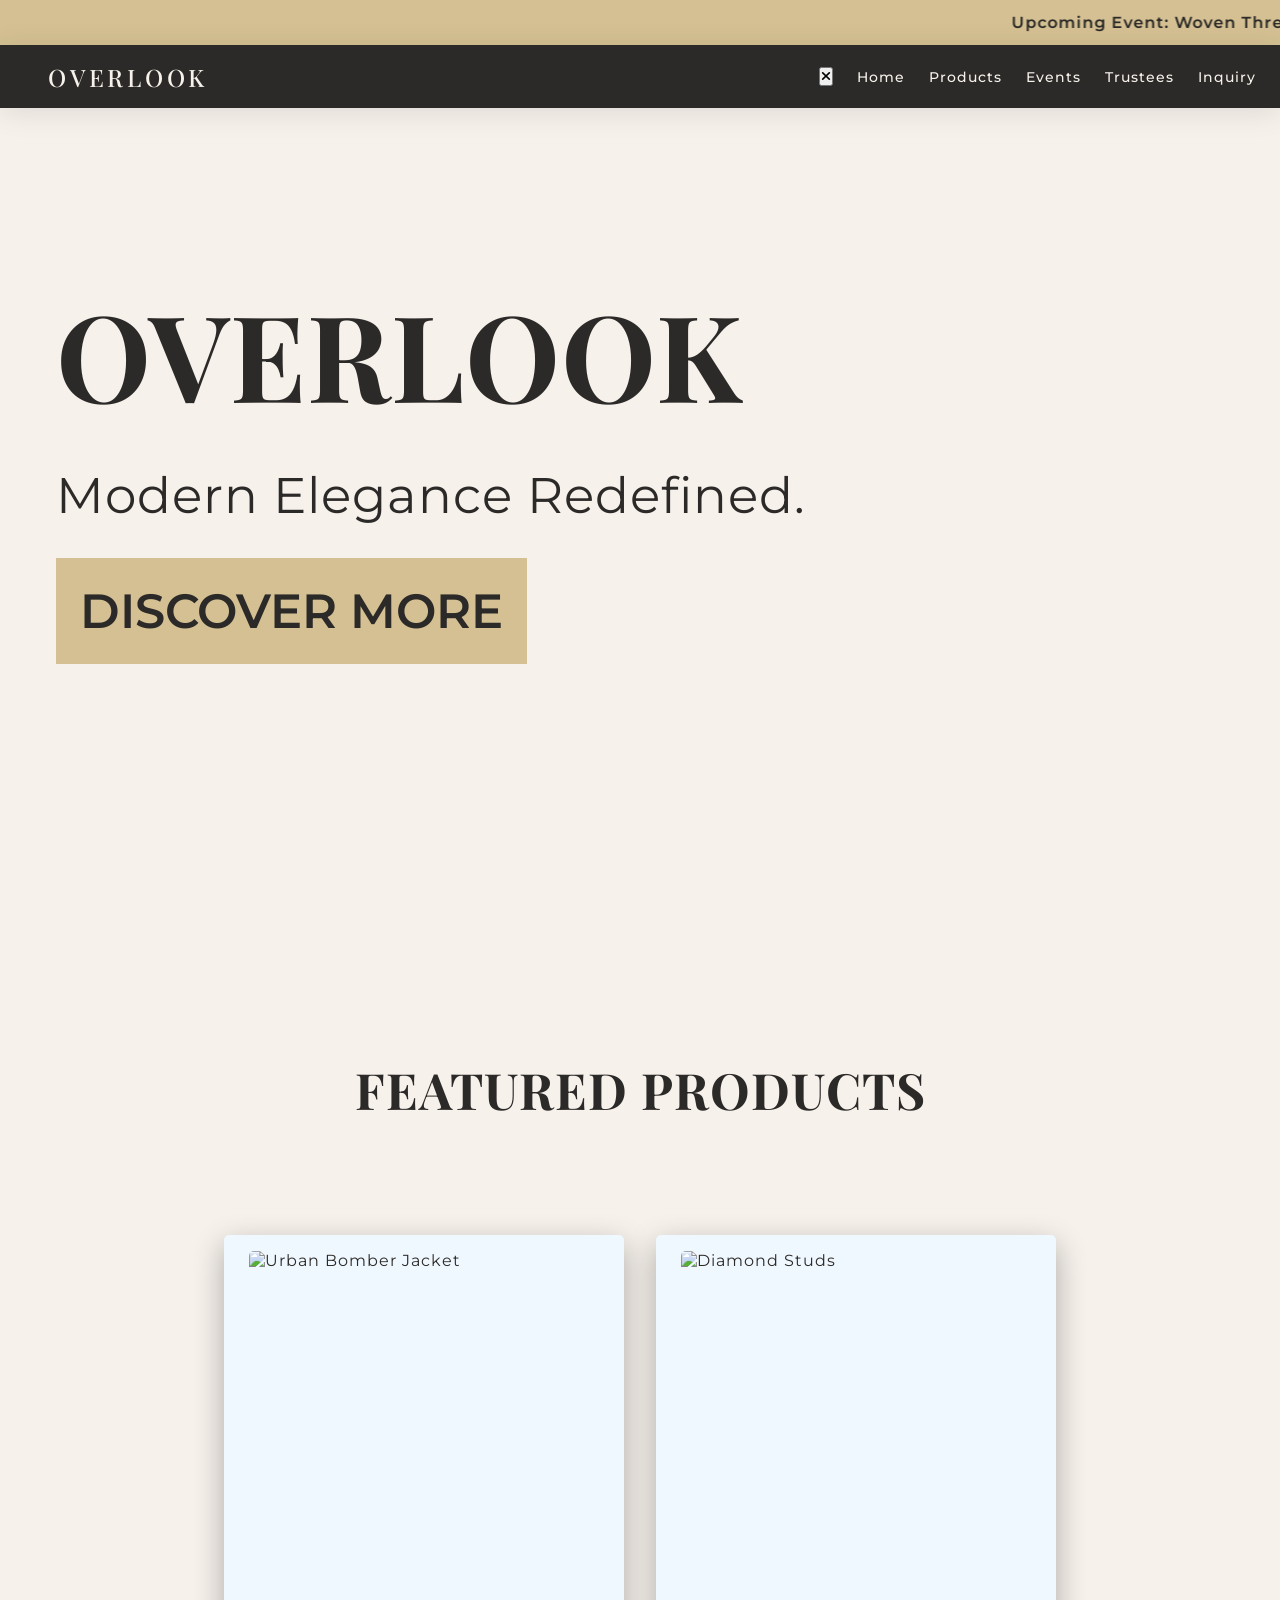
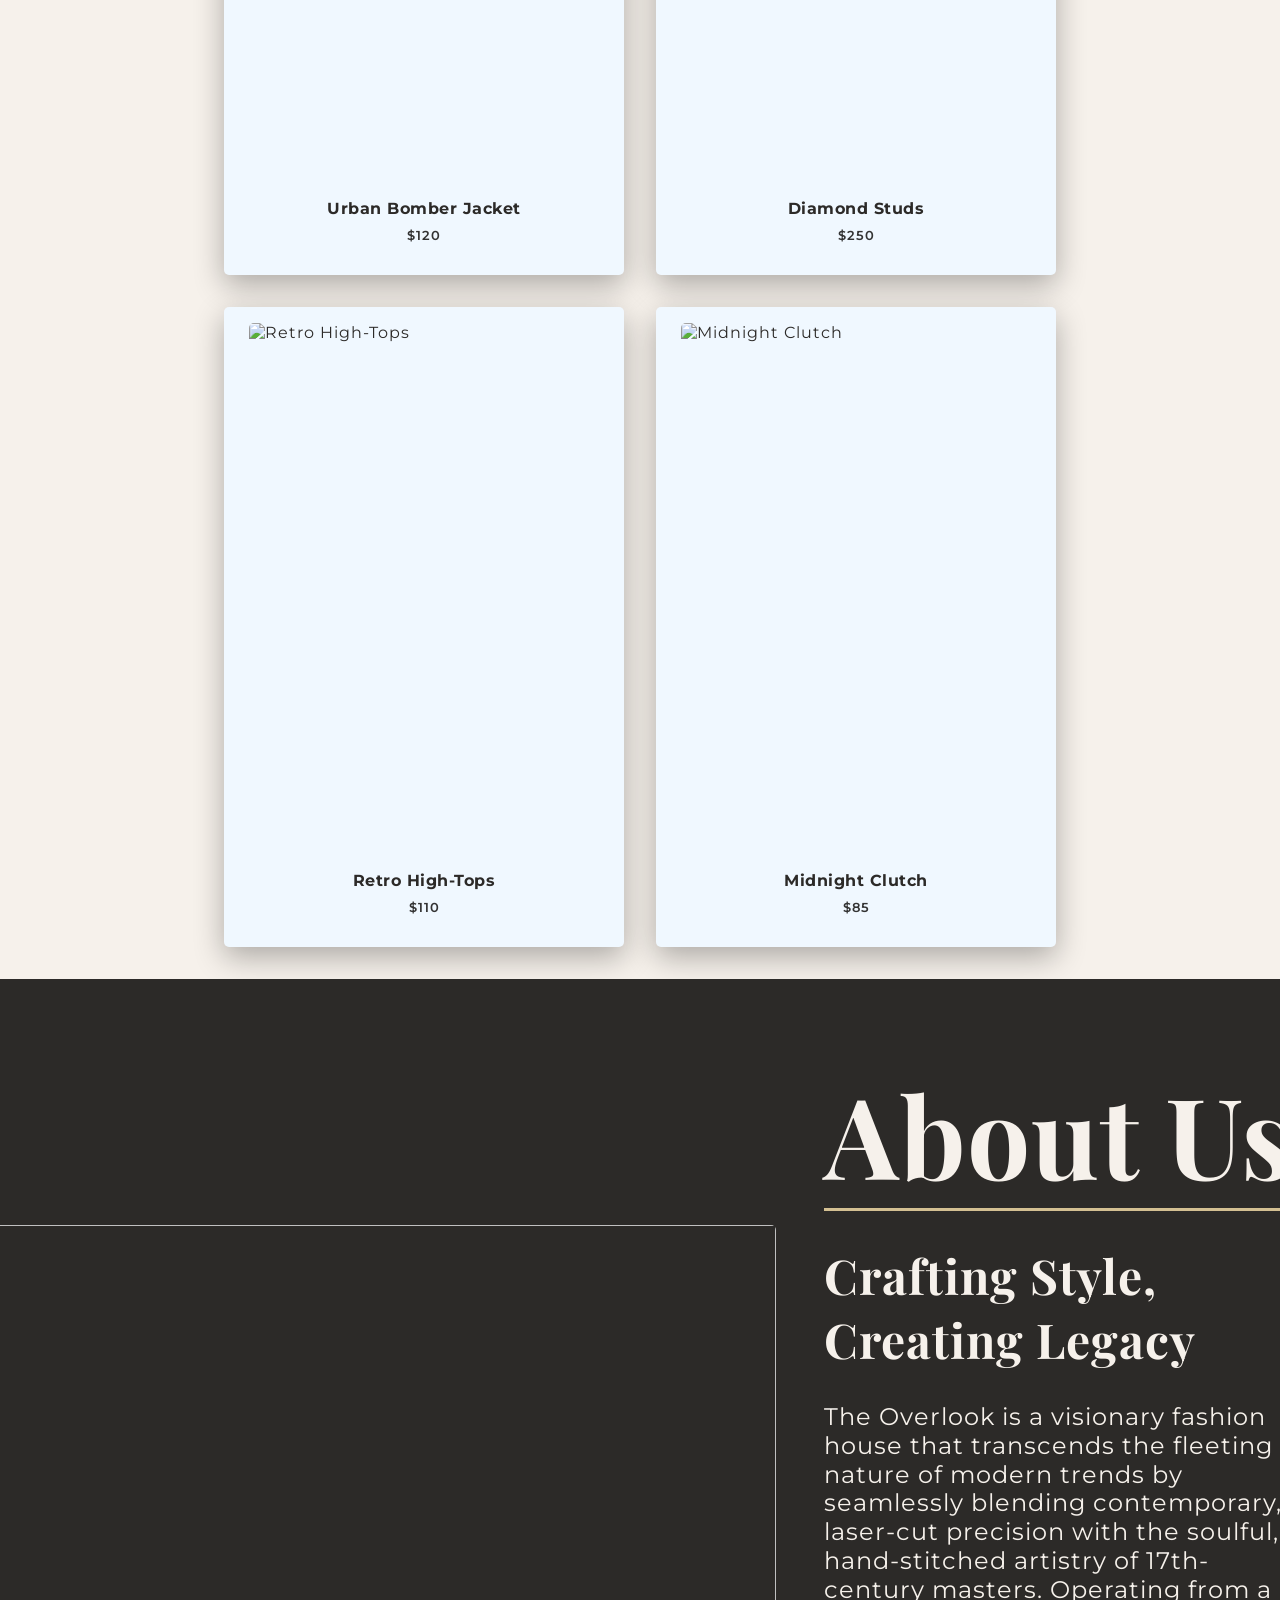
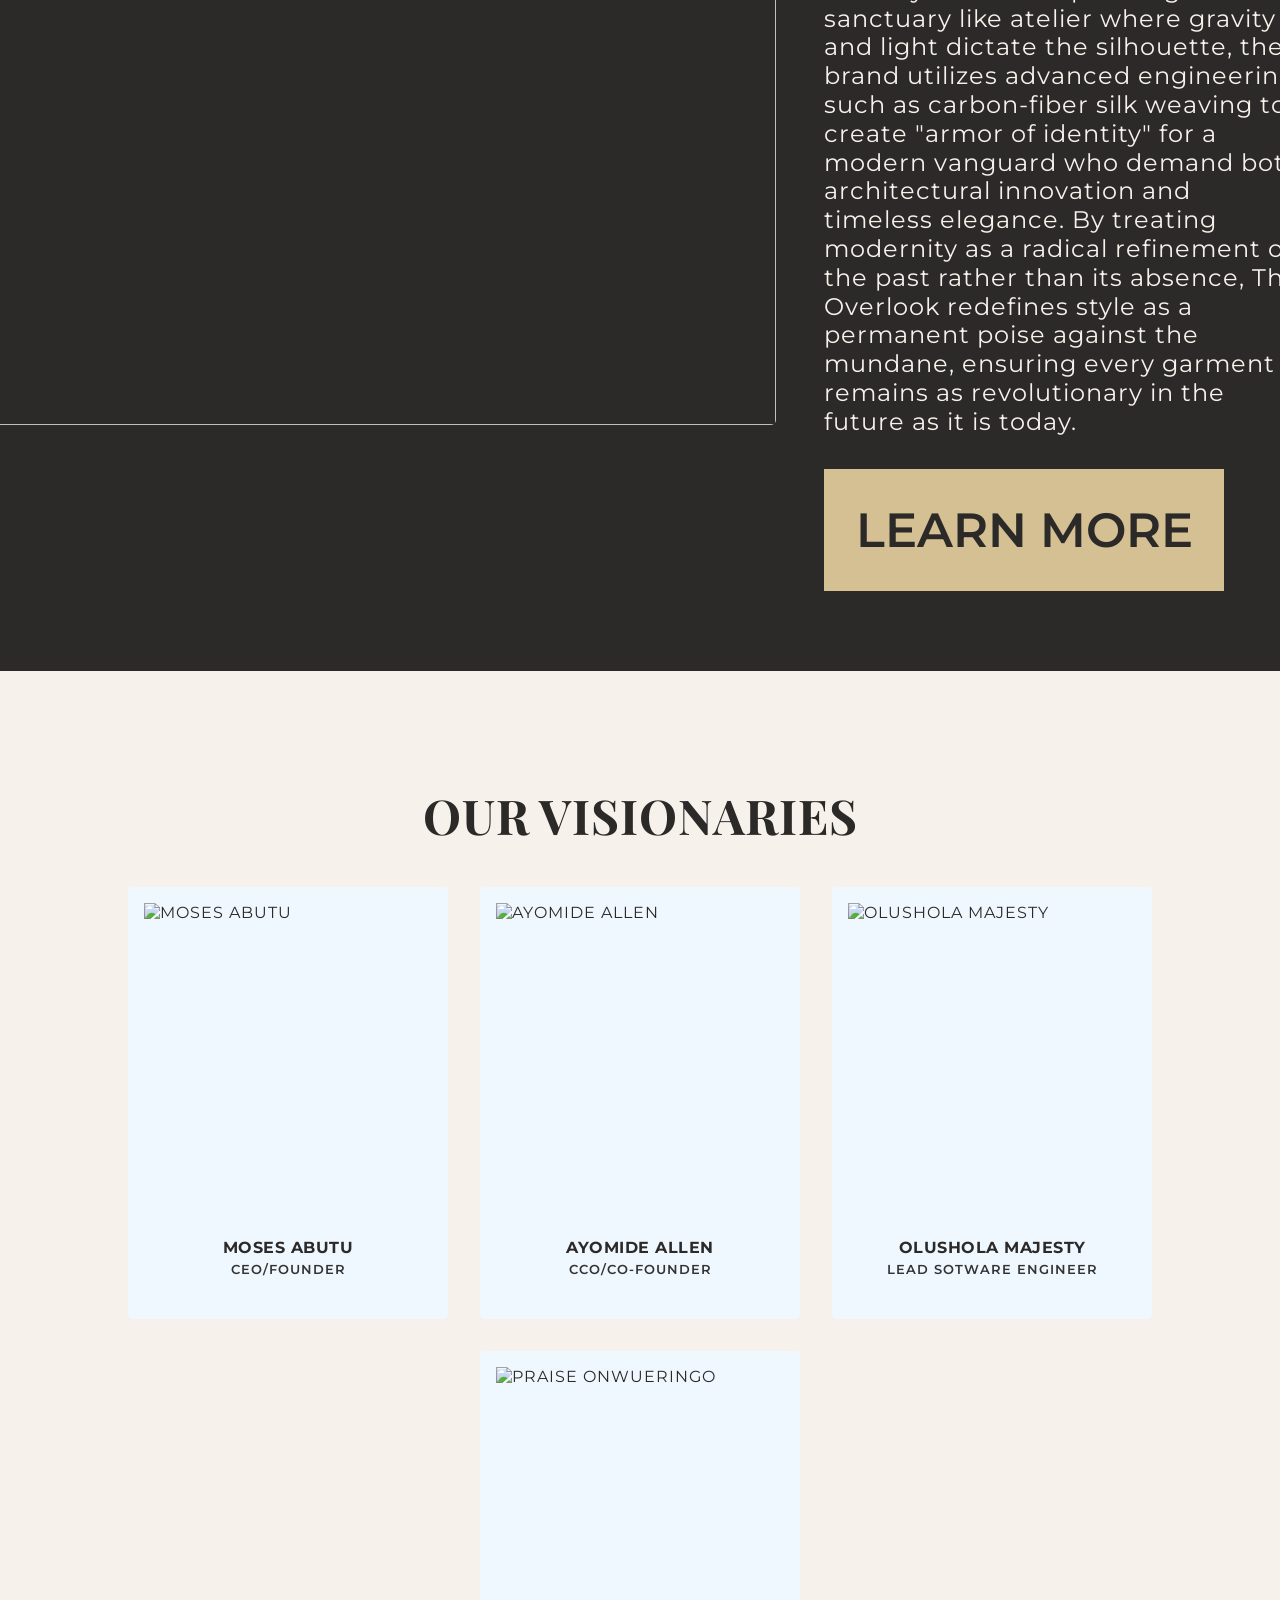
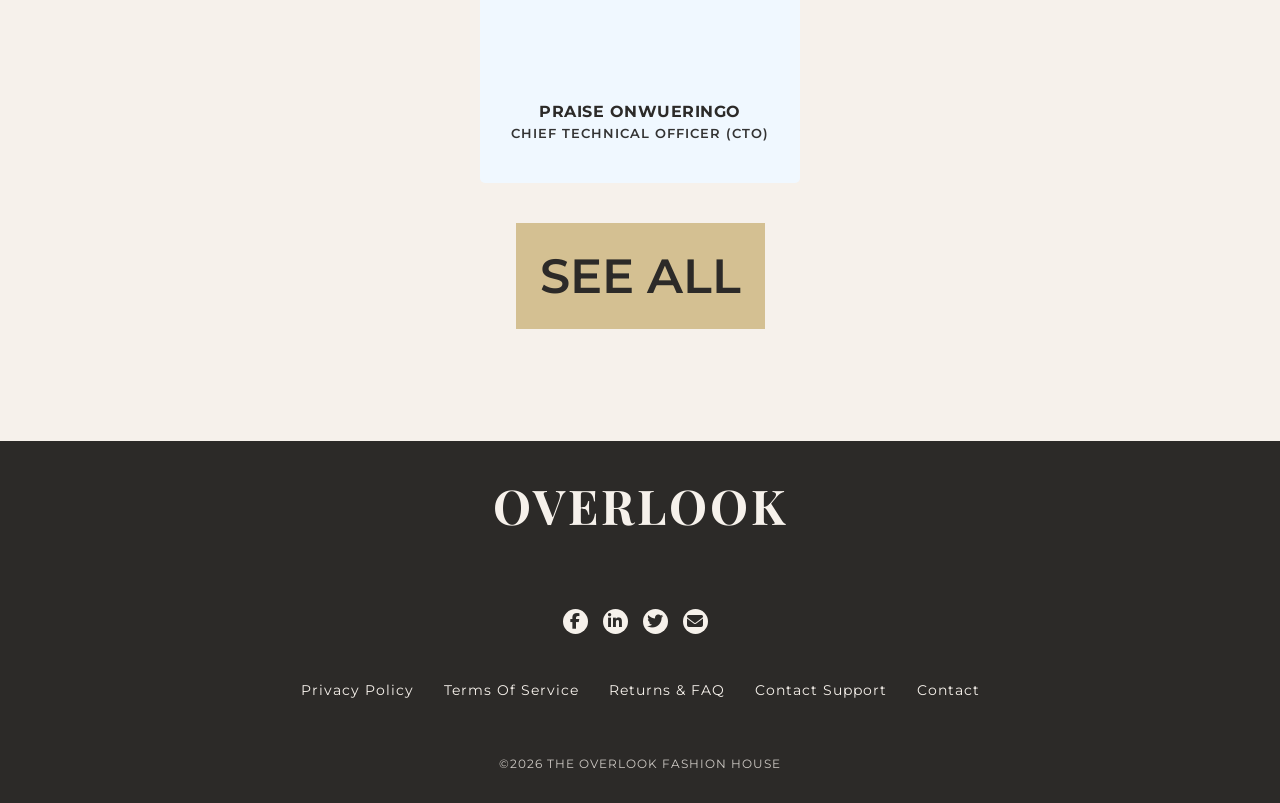
==== index.html @ 6275a969 "Omo" ====
<!doctype html>
<html lang="en">
  <head>
    <meta charset="UTF-8" />
    <meta name="viewport" content="width=device-width, initial-scale=1.0" />
    <link rel="stylesheet" href="style.css" />
    <link
      rel="stylesheet"
      href="https://cdnjs.cloudflare.com/ajax/libs/font-awesome/6.5.0/css/all.min.css"
    />
    <title>Overlook -Modern, Elegance, Redefined</title>
    <script type="module" src="header.js"></script>
  </head>
  <body>
    <div class="hompage-marquee">
      <marquee scrollamount="10">
        Upcoming Event: Woven Threads - June 15 - 10pm | Contact Us For
        Appointment!
      </marquee>
    </div>
    <header-main></header-main>
    <section class="home" id="hero">
      <div class="hero">
        <h1>OVERLOOK</h1>
        <p>Modern Elegance Redefined.</p>
        <button class="buttons">DISCOVER MORE</button>
      </div>
    </section>

    <section class="featured">
      <h1>FEATURED PRODUCTS</h1>
      <div id="product-grid"></div>
    </section>

    <section class="about-us">
      <img src="/src/IMG_7093-3-1000x600.jpg" alt="" />
      <div class="text-about">
        <h1>About Us</h1>
        <hr class="line" />
        <h2>Crafting Style, Creating Legacy</h2>
        <p>
          The Overlook is a visionary fashion house that transcends the fleeting
          nature of modern trends by seamlessly blending contemporary, laser-cut
          precision with the soulful, hand-stitched artistry of 17th-century
          masters. Operating from a sanctuary like atelier where gravity and
          light dictate the silhouette, the brand utilizes advanced engineering
          such as carbon-fiber silk weaving to create "armor of identity" for a
          modern vanguard who demand both architectural innovation and timeless
          elegance. By treating modernity as a radical refinement of the past
          rather than its absence, The Overlook redefines style as a permanent
          poise against the mundane, ensuring every garment remains as
          revolutionary in the future as it is today.
        </p>
        <button>LEARN MORE</button>
      </div>
    </section>

    <section class="trustees">
      <h1>OUR VISIONARIES</h1>
      <div id="trustee-grid"></div>
      <button class="buttons">
        <a href="/trustees/index.html">SEE ALL</a>
      </button>
    </section>

    <!-- <footer>
      <h2>OVERLOOK</h2>
      <div class="follow-btns">
        <div class="socials">
          <i class="fab fa-facebook-f"></i>
          <i class="fab fa-linkedin-in"></i>
          <i class="fab fa-twitter"></i>
          <i class="fa fa-envelope"></i>
        </div>
      </div>
      <p>
        <span>Privacy Policy</span>
        <span>Terms Of Service</span>
        <span>Returns & FAQ</span>
        <span>Contact Support</span>
        <span>Contact</span>
      </p>
      <div class="copy">
        <p>&#169;2026 THE OVERLOOK FASHION HOUSE</p>
      </div>
    </footer> -->
    <footer-main></footer-main>
    <script src="script.js"></script>
  </body>
</html>
---- style.css ----
@import url("https://fonts.googleapis.com/css2?family=Montserrat:ital,wght@0,100..900;1,100..900&family=Playfair+Display:ital,wght@0,400..900;1,400..900&display=swap");
* {
  margin: 0;
  padding: 0;
  box-sizing: border-box;
}
:root {
  --primary-black: #2c2a28;
  --soft-grey: #f6f1eb;
  --border-color: #e0e0e0;
}
body {
  font-family: "Montserrat", sans-serif;
  font-optical-sizing: auto;
  background-color: #f6f1eb;
  color: var(--primary-black);
  letter-spacing: 1px;
  width: 100dvw;
  overflow-x: hidden;
  will-change: auto;
}

header-main {
  position: sticky;
  top: 0;
  z-index: 10000;
}

h1,
h2 {
  font-family: "Playfair Display", serif;
  font-weight: 700;
  font-style: normal;
  letter-spacing: 1px;
  font-weight: bold;
  color: #2c2a28;
}

section {
  min-height: 100dvh;
  width: 100dvw;
  overflow-x: hidden;
}

.hompage-marquee {
  font-weight: 600;
  display: flex;
  align-items: center;
  justify-content: center;
  width: 100vw;
  height: 5vh;
  background-color: #d4c092;
}

.home {
  background-image: url("./src/1765190208191-one-hpcorpo-hero-d-5760x2520px-2_2520x5760.webp");
  background-size: cover;
  background-position: center;
  background-repeat: no-repeat;
  background-color: #f6f1eb;
}
.hero {
  display: flex;
  align-items: flex-start;
  justify-content: center;
  flex-direction: column;
  min-height: 80dvh;
  margin-left: 56px;
  gap: 32px;
  h1 {
    font-size: 120px;
    color: #2c2a28;
  }
  p {
    color: #2c2a28;
    font-size: 50px;
  }
}
.buttons {
  background-color: #d4c092;
  color: #2c2a28;
  font-size: 3rem;
  padding: 24px;
  text-decoration: none;
  font-family: "Montserrat", sans-serif;
  font-weight: 600;
  border: none;
  cursor: pointer;
}
.buttons:hover {
  background-color: #b4a37e;
}
.buttons:active {
  background-color: #e2d7c0;
}

.featured {
  display: flex;
  align-items: center;
  justify-content: center;
  flex-direction: column;

  gap: 5rem;
  h1 {
    font-size: 50px;
    margin-top: 3rem;
  }

  #product-grid {
    display: flex;
    align-items: center;
    justify-content: center;
    gap: 2rem;
    padding: 2rem;
    flex-wrap: wrap;
    width: 100dvw;
  }

  .product-card {
    box-shadow: 0 10px 30px rgba(0, 0, 0, 0.3);

    width: 25rem;
    height: 40rem;
    transition:
      transform 0.1s ease,
      box-shadow 0.1s ease;
    background: aliceblue;
    display: flex;
    flex-direction: column;
    align-items: center;
    gap: 2rem;
    will-change: transform;
    border-radius: 5px;
    padding: 1rem;
    cursor: pointer;
  }

  .product-card:hover {
    transform: scale(1.05);
    box-shadow: 0 10px 30px rgba(0, 0, 0, 0.1);
  }

  .product-card img {
    width: 95%;
    height: 90%;
    display: block;
    overflow: hidden;

    border-radius: 5px;
    object-fit: cover;
  }

  .product-info {
    text-align: center;
    padding-top: 15px;
  }

  .product-info h3 {
    margin: 0;
    font-size: 1rem;
    font-weight: 700;
    letter-spacing: 0.5px;
    padding: 5px;
  }

  .product-info p {
    margin: 5px 0 0;
    font-size: 0.8rem;
    font-weight: 600;
    color: #333;
    margin-bottom: 1rem;
  }
}

.about-us {
  display: flex;
  align-items: center;
  justify-content: center;
  gap: 3rem;
  padding: 5rem;
  background-color: var(--primary-black);
  color: var(--soft-grey);

  .text-about {
    display: flex;
    flex-direction: column;
    gap: 2rem;
    h1 {
      font-size: 7rem;
      color: var(--soft-grey);
      margin-bottom: -2rem;
    }
    .line {
      height: 3px;
      width: 30rem;
      border: 0;
      background-color: #d4c092;
    }

    h2 {
      font-size: 3rem;
      color: var(--soft-grey);
    }
    p {
      font-size: 1.5rem;
      line-height: 1.2;
    }
    button {
      background-color: #d4c092;
      color: #2c2a28;
      font-size: 3rem;
      padding: 2rem;
      text-decoration: none;
      font-family: "Montserrat", sans-serif;
      font-weight: 600;
      border: none;
      cursor: pointer;
      width: 25rem;
      text-wrap: nowrap;
    }
    button:hover {
      background-color: #b4a37e;
    }
    button:active {
      background-color: #e2d7c0;
    }
  }

  img {
    width: 50rem;
    height: 50rem;
    object-fit: cover;
    border-radius: 5px;
  }
}

@media screen and (max-width: 850px) {
  #hero {
    max-height: 50vh;
    margin-top: -2rem;
    touch-action: pan-y;
  }
  .hero {
    align-items: center;
    margin: 0;
    margin-top: 12rem;
    text-align: center;
    h1 {
      display: none;
    }
    p {
      display: none;
    }
    button {
      font-size: 1rem;
    }
  }
  .featured {
    text-align: center;
    gap: 2rem;
    h1 {
      font-size: 1.5rem;
      text-wrap: nowrap;
    }

    .product-card {
      width: 20rem;
      height: 25rem;
    }
  }

  .about-us {
    img {
      display: none;
    }
    .text-about {
      width: 100%;
      align-items: center;
      justify-content: center;
      text-align: center;
      h1 {
        font-size: 4rem;
        margin-bottom: -2rem;
        text-wrap: nowrap;
        color: var(--soft-grey);
      }
      hr.line {
        width: 20rem;
      }
      h2 {
        font-size: 2rem;
        width: 20rem;
      }
      p {
        font-size: 1rem;
        width: 20rem;
        margin: 0;
        padding: 0;
      }
      button {
        padding: 1rem;
        font-size: 1rem;
        width: 10rem;
      }
    }
  }
}
.trustees {
  display: flex;
  align-items: center;
  justify-content: center;
  flex-direction: column;
  gap: 0.5rem;

  h1 {
    font-size: 3rem;
    text-align: center;
    margin-top: 7rem;
  }

  #trustee-grid {
    display: flex;
    gap: 2rem;
    padding: 2rem;
    flex-wrap: wrap;
    margin: auto;
    align-items: center;
    justify-content: center;
  }

  .trustee-card {
    width: 20rem;
    height: 27rem;
    border-radius: 5px;
    transition:
      transform 0.1s ease,
      box-shadow 0.1s ease;
    background: aliceblue;
    display: flex;
    flex-direction: column;
    align-items: center;
    gap: 2rem;
    will-change: transform;
    padding: 1rem;
    cursor: pointer;
  }

  .trustee-card:hover {
    transform: scale(1.05);
    box-shadow: 0 10px 30px rgba(0, 0, 0, 0.1);
  }

  .trustee-card img {
    width: 100%;
    height: auto;
    aspect-ratio: 1 / 1;
    object-fit: cover;
  }

  .trustee-info {
    text-align: center;
    padding-top: 15px;
  }

  .trustee-info h3 {
    margin: 0;
    font-size: 1rem;
    font-weight: 700;
    letter-spacing: 0.5px;
  }

  .trustee-info p {
    margin: 5px 0 0;
    font-size: 0.8rem;
    font-weight: 600;
    color: #333;
  }

  button {
    a {
      text-decoration: none;
      color: #2c2a28;
    }
    margin-bottom: 5rem;
  }
}
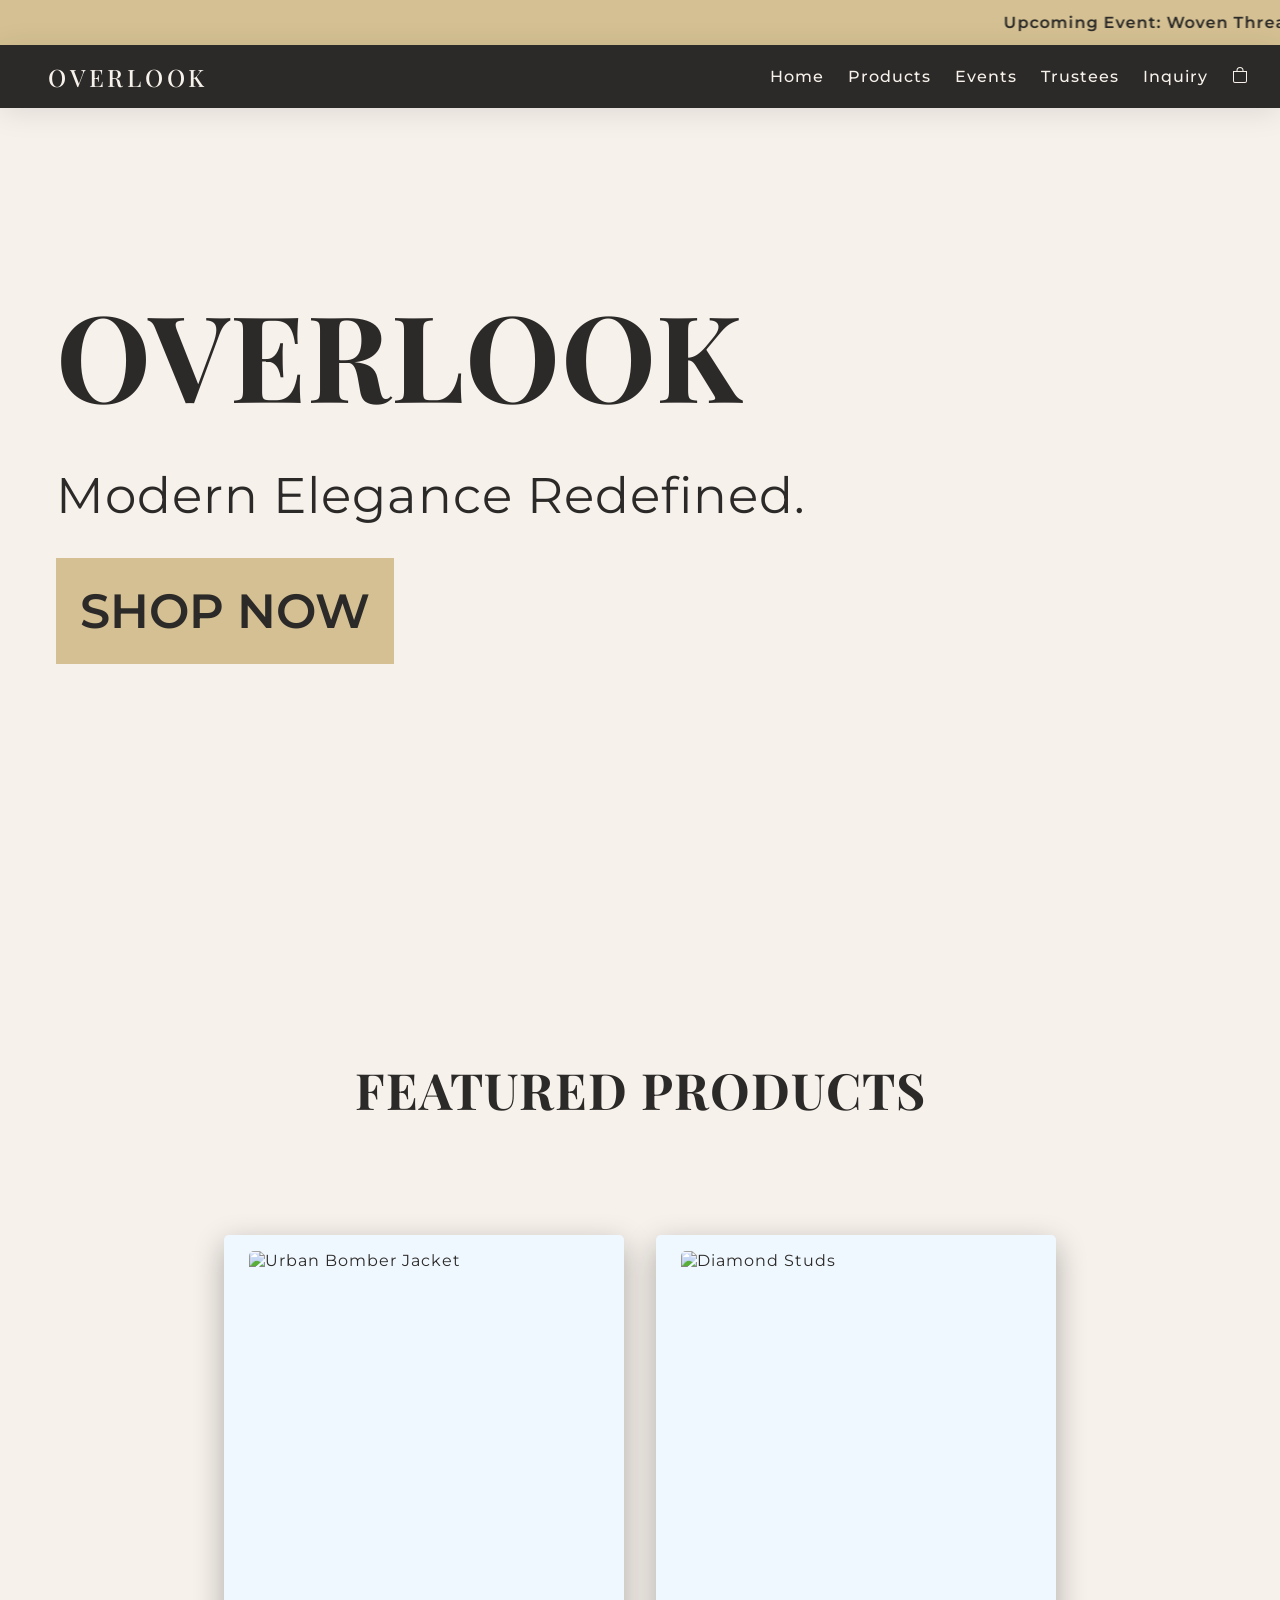
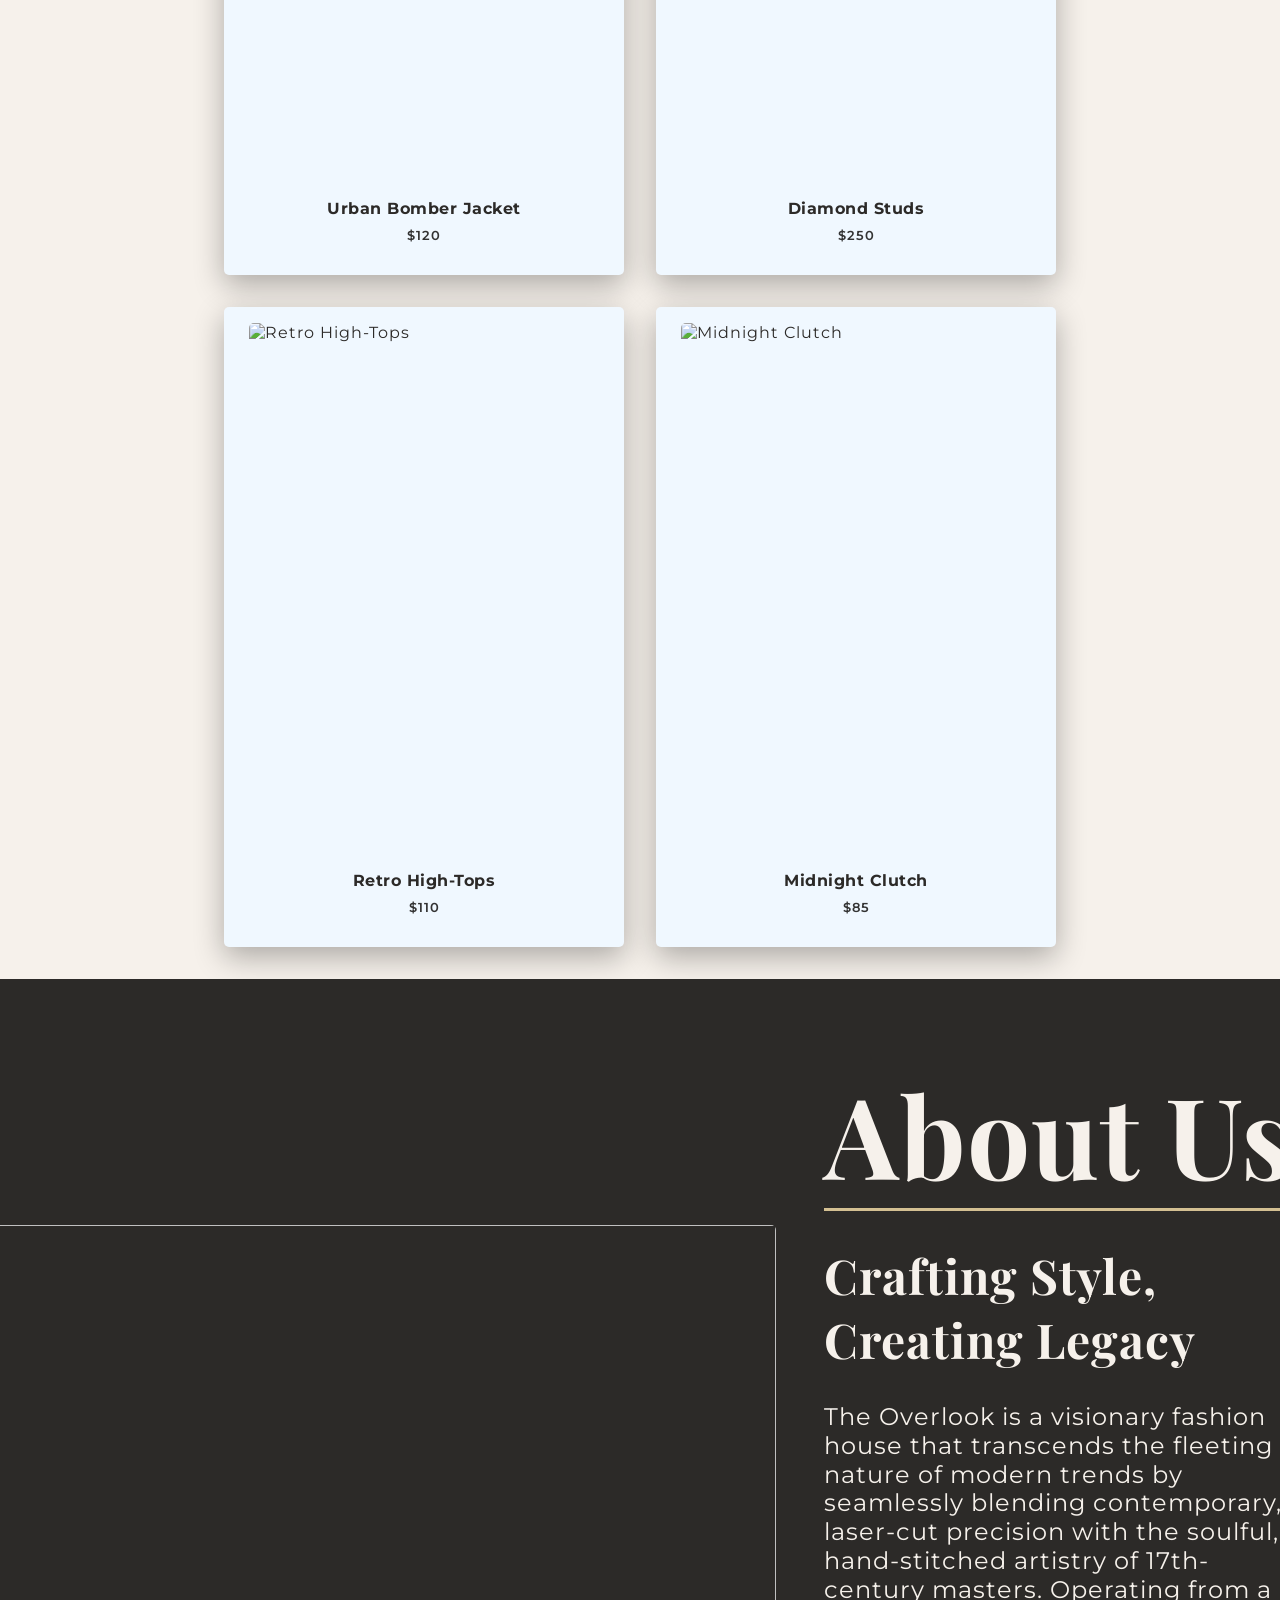
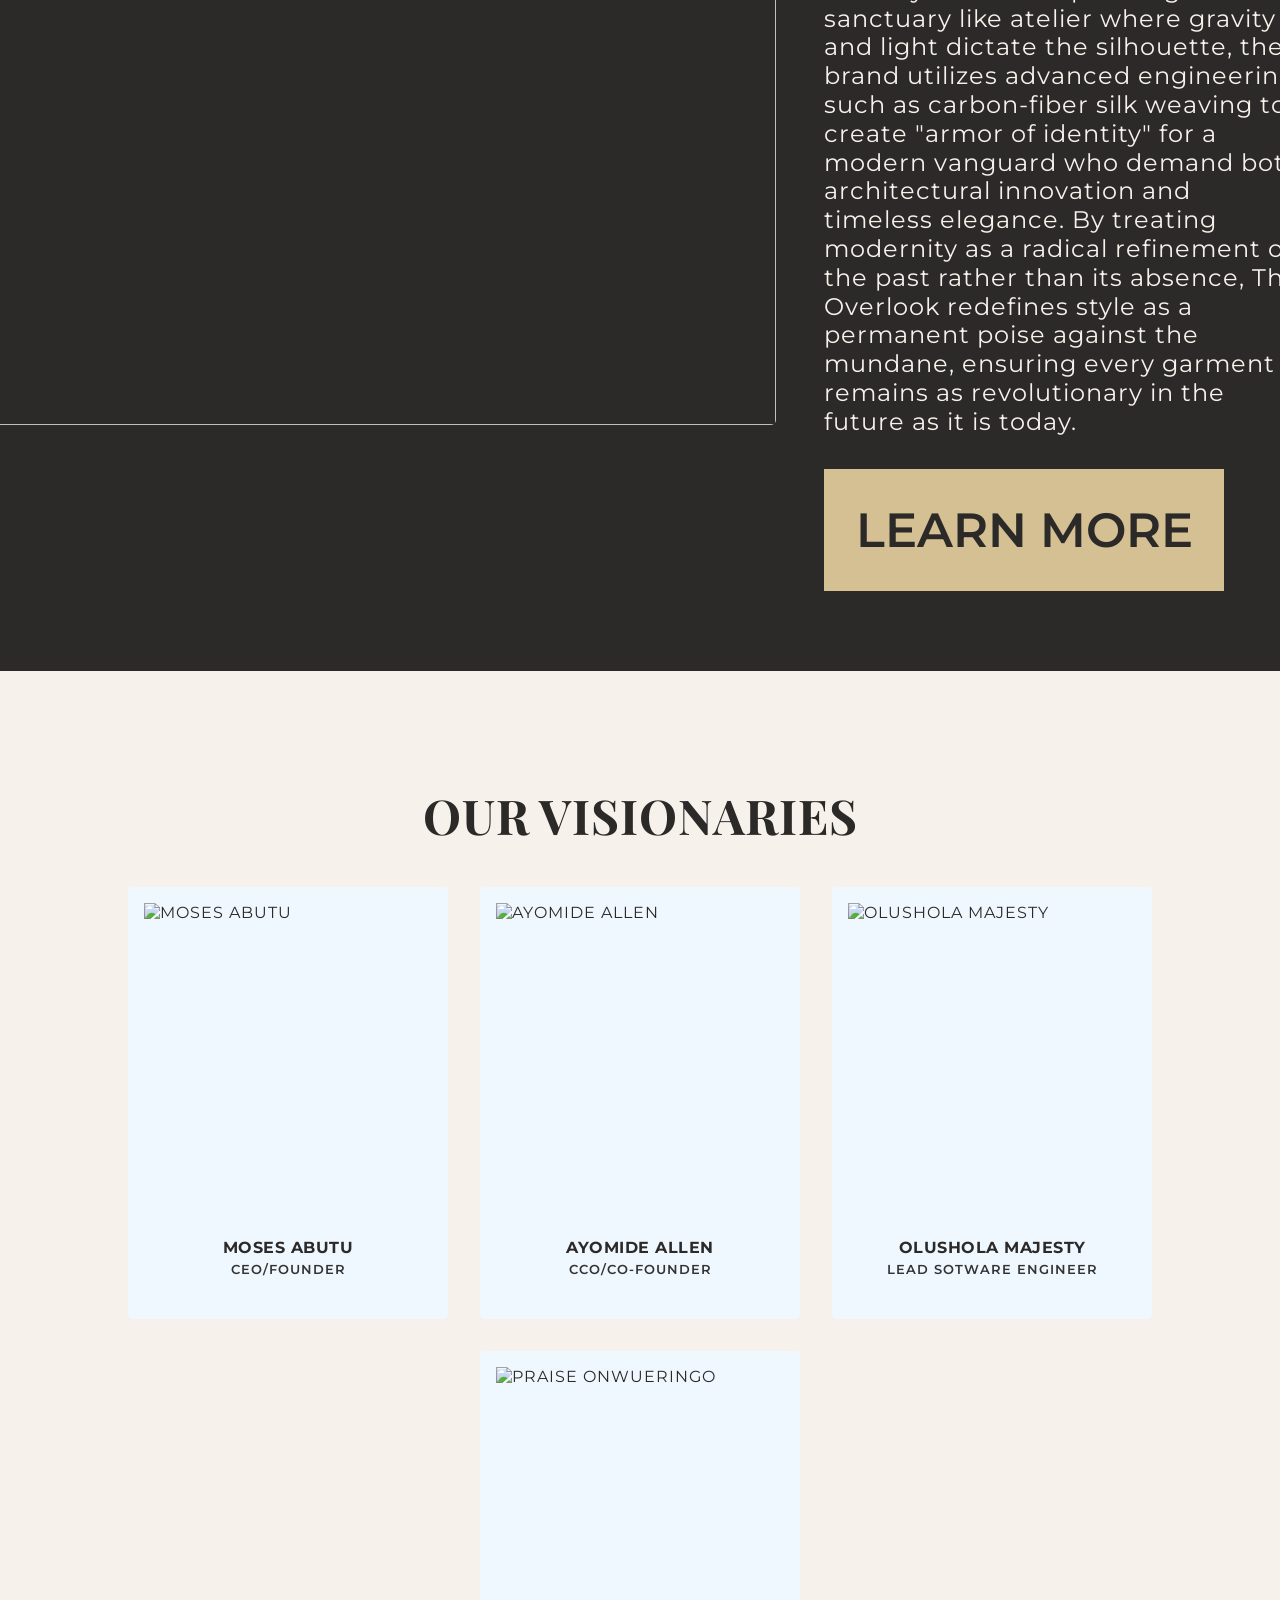
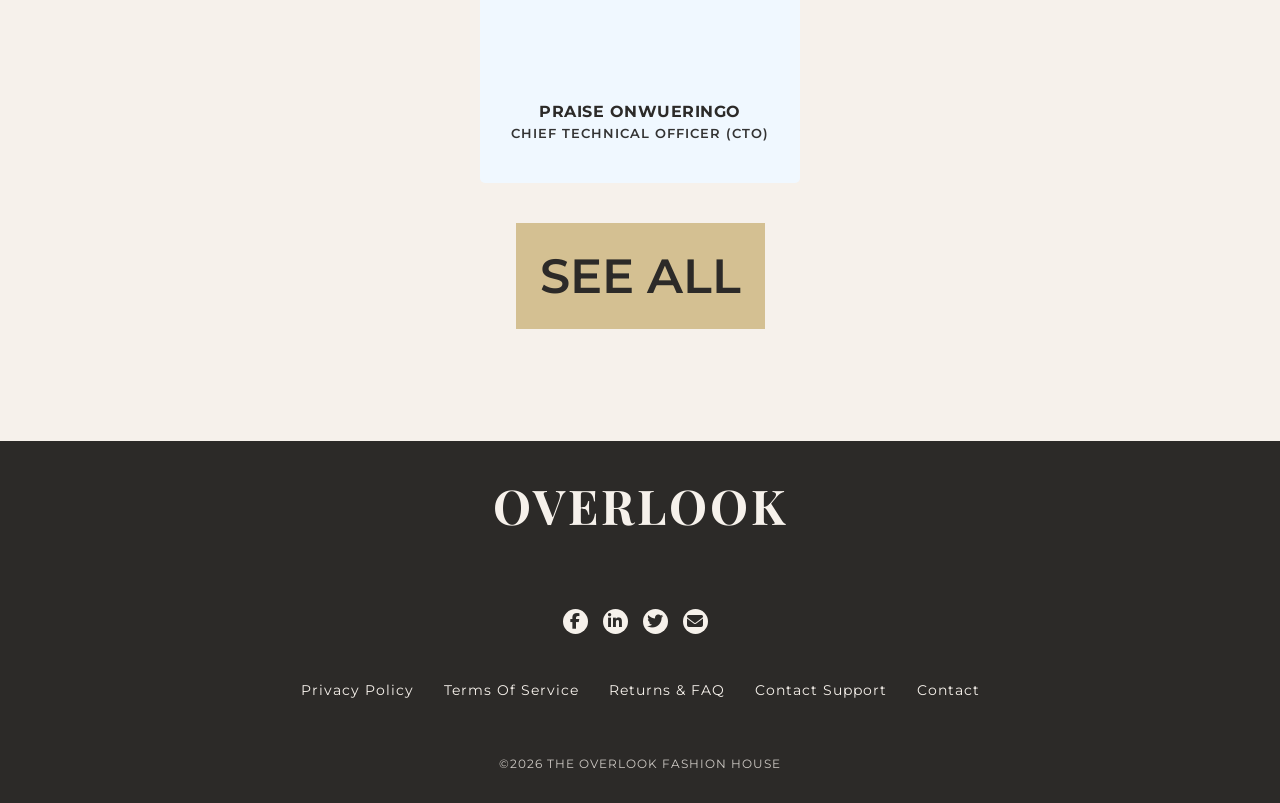
==== commit 7236677b: "adding cart" ====
--- a/index.html
+++ b/index.html
@@ -8,6 +8,7 @@
       rel="stylesheet"
       href="https://cdnjs.cloudflare.com/ajax/libs/font-awesome/6.5.0/css/all.min.css"
     />
+
     <title>Overlook -Modern, Elegance, Redefined</title>
     <script type="module" src="header.js"></script>
   </head>
@@ -23,7 +24,7 @@
       <div class="hero">
         <h1>OVERLOOK</h1>
         <p>Modern Elegance Redefined.</p>
-        <button class="buttons">DISCOVER MORE</button>
+        <button class="buttons">SHOP NOW</button>
       </div>
     </section>
 
@@ -63,27 +64,6 @@
       </button>
     </section>
 
-    <!-- <footer>
-      <h2>OVERLOOK</h2>
-      <div class="follow-btns">
-        <div class="socials">
-          <i class="fab fa-facebook-f"></i>
-          <i class="fab fa-linkedin-in"></i>
-          <i class="fab fa-twitter"></i>
-          <i class="fa fa-envelope"></i>
-        </div>
-      </div>
-      <p>
-        <span>Privacy Policy</span>
-        <span>Terms Of Service</span>
-        <span>Returns & FAQ</span>
-        <span>Contact Support</span>
-        <span>Contact</span>
-      </p>
-      <div class="copy">
-        <p>&#169;2026 THE OVERLOOK FASHION HOUSE</p>
-      </div>
-    </footer> -->
     <footer-main></footer-main>
     <script src="script.js"></script>
   </body>
